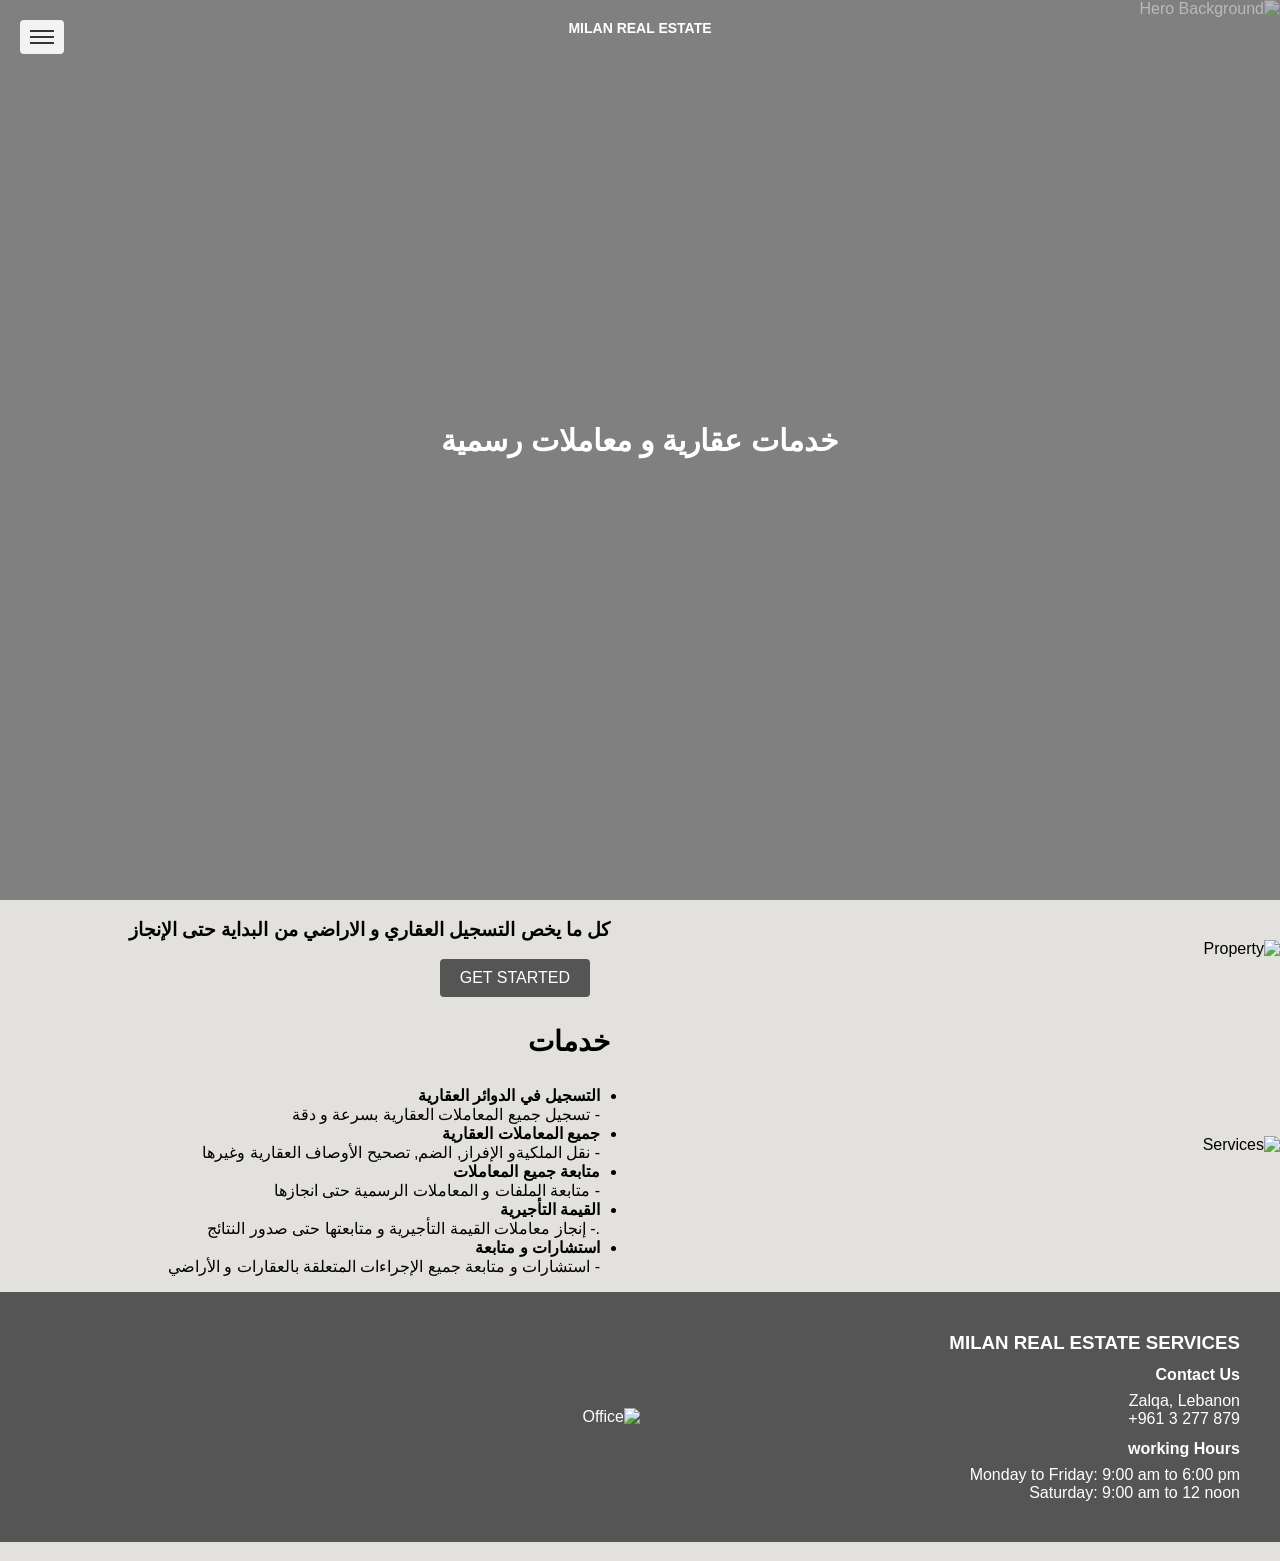
==== index.html @ 1b91b01b "Add files via upload" ====
<!DOCTYPE html>
<html lang="ar" dir="rtl">
<head>
    <link rel="stylesheet" href="style.css">
    <title>Milan Real Estate Services</title>
</head>
<body>
    <!-- Section 1: Hero -->
    <header class="hero">
        <img src="house.jpg/1.jpg.jpg" alt="Hero Background" class="bg-img">
        <div class="hero-overlay">
            <h1>MILAN REAL ESTATE</h1>
            <h2>خدمات عقارية و معاملات رسمية</h2>
            <input type="checkbox" id="menu-toggle" class="menu-toggle">
            <label for="menu-toggle" class="hero-button" aria-label="Open menu">
                <span></span>
                <span></span>
                <span></span>
            </label>
            <nav class="hero-menu" aria-label="Main navigation">
                <a href="details.html">About Us</a>
                <a href="#services">Services</a>
                <a href="#contact">Contact Us</a>
            </nav>
        </div>
    </header>

    <!-- Section 2: Intro -->
    <section class="info-block">
        <img src="house.jpg/2.jpg.jpg" alt="Property">
        <div class="content">
            <h3>كل ما يخص التسجيل العقاري و الاراضي من البداية حتى الإنجاز</h3>
            <a href="form.html" class="get-started-button">GET STARTED</a>
        </div>
    </section>

    <!-- Section 3: Services -->
    <section class="services-block" id="services">
        <img src="house.jpg/3.jpg.jpg" alt="Services">
        <div class="list">
            <h3>خدمات</h3>
            <ul>
                <li><strong>التسجيل في الدوائر العقارية</strong></li>
          - تسجيل جميع المعاملات العقارية بسرعة و دقة
                <li><strong>جميع المعاملات العقارية</strong></li>
               - <stron>نقل الملكيةو الإفراز, الضم, تصحيح الأوصاف العقارية وغيرها
                <li><strong>متابعة جميع المعاملات</strong></li>
               - متابعة الملفات و المعاملات الرسمية حتى انجازها
                <li><strong>القيمة التأجيرية</strong></li>
           .- إنجاز معاملات القيمة التأجيرية و متابعتها حتى صدور النتائج
                <li><strong>استشارات و متابعة</strong></li>
               - استشارات و متابعة جميع الإجراءات المتعلقة بالعقارات و الأراضي
        </div>
    </section>

    <!-- Section 4: Contact -->
<footer class="contact-footer" id="contact">
    <div class="details">
        <h3>MILAN REAL ESTATE SERVICES</h3>
        <h4>Contact Us</h4>
        <p style="margin: 0;">Zalqa, Lebanon</p>
        <p class="phone-number" style="direction: ltr; unicode-bidi: bidi-override; display: inline-block; margin: 0 0 0 90px;">+961 3 277 879</p>
        
        <h4>working Hours</h4>
        <p>Monday to Friday: 9:00 am to 6:00 pm</p>
        <p>Saturday: 9:00 am to 12 noon</p>
    </div>
    <img src="house.jpg/5.jpg.jpg" alt="Office">
</footer>
</body>
</html>ٍ
---- style.css ----
html { scroll-behavior: smooth; }

body { margin: 0; font-family: sans-serif; background-color: #e3e1de; }

.hero, .info-block, .services-block, .contact-footer { display: flex; align-items: center; }

img { width: 50%; height: auto; } /* Ensures images take half the width */

.hero { flex-direction: column; height: 100vh; background: grey; color: white; position: relative; justify-content: center; overflow: hidden; }

.hero .bg-img {
    position: absolute;
    inset: 0;
    width: 100%;
    height: 100%;
    object-fit: cover;
    opacity: 0.45;
}

.hero-overlay {
    position: absolute;
    inset: 0;
    z-index: 1;
    display: flex;
    flex-direction: column;
    justify-content: center;
    align-items: center;
    text-align: center;
    color: white;
    padding: 20px;
}

.hero-overlay h1 {
    margin: 0 0 8px;
    font-size: 14px;
    position: absolute;
    top: 20px;
}

.hero-overlay h2 {
    margin: 0 0 20px;
    font-size: 30px;
    font-weight: bold;
}

.menu-toggle {
    display: none;
}

.hero-button {
    position: absolute;
    top: 20px;
    left: 20px;
    display: flex;
    flex-direction: column;
    gap: 4px;
    padding: 10px;
    background-color: rgba(255, 255, 255, 0.9);
    border-radius: 4px;
    text-decoration: none;
    z-index: 2;
    cursor: pointer;
}

.hero-button span {
    display: block;
    width: 24px;
    height: 2px;
    background-color: #333;
}

.hero-menu {
    position: absolute;
    top: 60px;
    left: 20px;
    display: none;
    flex-direction: column;
    gap: 10px;
    background: white;
    padding: 15px;
    border-radius: 6px;
    box-shadow: 0 4px 10px rgba(0, 0, 0, 0.2);
    z-index: 3;
}

.hero-menu a {
    color: #333;
    text-decoration: none;
    font-weight: bold;
}

.menu-toggle:checked + .hero-button + .hero-menu {
    display: flex;
}

.contact-footer { background: #555; color: white; justify-content: space-between; }

.page-header {
    background: #555;
    color: white;
    padding: 40px 20px;
    text-align: center;
}

.page-content {
    padding: 30px 20px;
    max-width: 900px;
    margin: 0 auto;
}

.info-card {
    background: white;
    padding: 20px;
    margin-bottom: 20px;
    border-radius: 8px;
    box-shadow: 0 2px 6px rgba(0, 0, 0, 0.1);
}

.info-card h2 {
    margin-top: 0;
}

.details { padding: 40px; }

.details p { margin: 0; }

.details .phone-number {
    margin-left: 90px;
}

.details h3, .details h4 { margin: 0 0 8px; }

.details h4 { margin-top: 12px; }

.details p:last-child { margin-bottom: 0; }

.info-block .content .get-started-button {
    display: inline-block;
    margin-left: -50px;
    position: relative;
    left: -50px;
    padding: 10px 20px;
    background-color: #555;
    color: white;
    text-decoration: none;
    border-radius: 4px;
}

.info-block .content h3 {
    margin-left: -30px;
    position: relative;
    left: -30px;
}

.services-block .list h3 {
    margin-left: -30px;
    position: relative;
    left: -30px;
    font-size: 28px;
}

.form-page {
    max-width: 600px;
    margin: 40px auto;
    padding: 20px;
    background: white;
    border-radius: 8px;
    box-shadow: 0 2px 8px rgba(0, 0, 0, 0.1);
}

.form-page form {
    display: flex;
    flex-direction: column;
    gap: 12px;
    align-items: flex-start;
}

.form-page input {
    width: 100%;
    padding: 10px;
    border: 1px solid #ccc;
    border-radius: 4px;
    box-sizing: border-box;
    text-align: left;
}

.form-page button {
    padding: 10px 16px;
    background: #555;
    color: white;
    border: none;
    border-radius: 4px;
    cursor: pointer;
}

.submissions {
    margin-top: 20px;
    padding: 20px;
    background: #f7f7f7;
    border-radius: 8px;
}

.submission-item {
    padding: 10px 0;
    border-bottom: 1px solid #ddd;
}
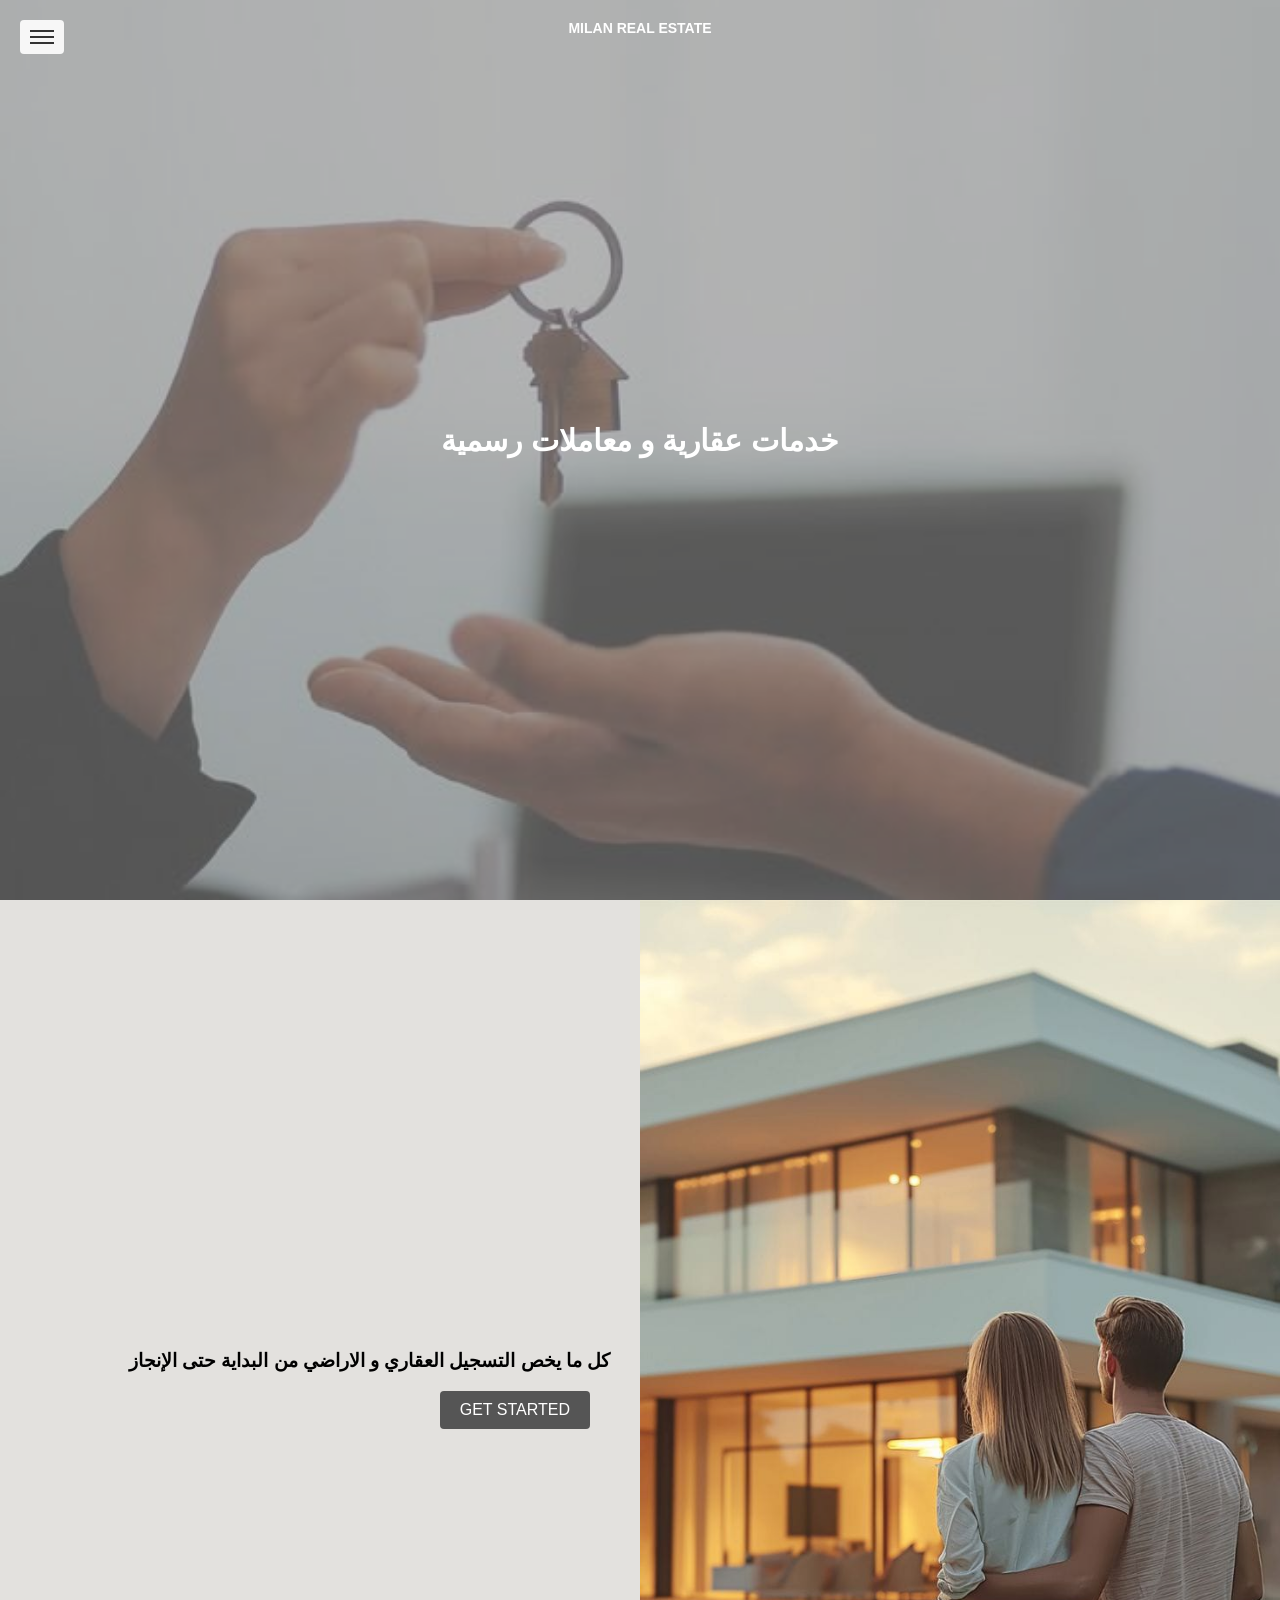
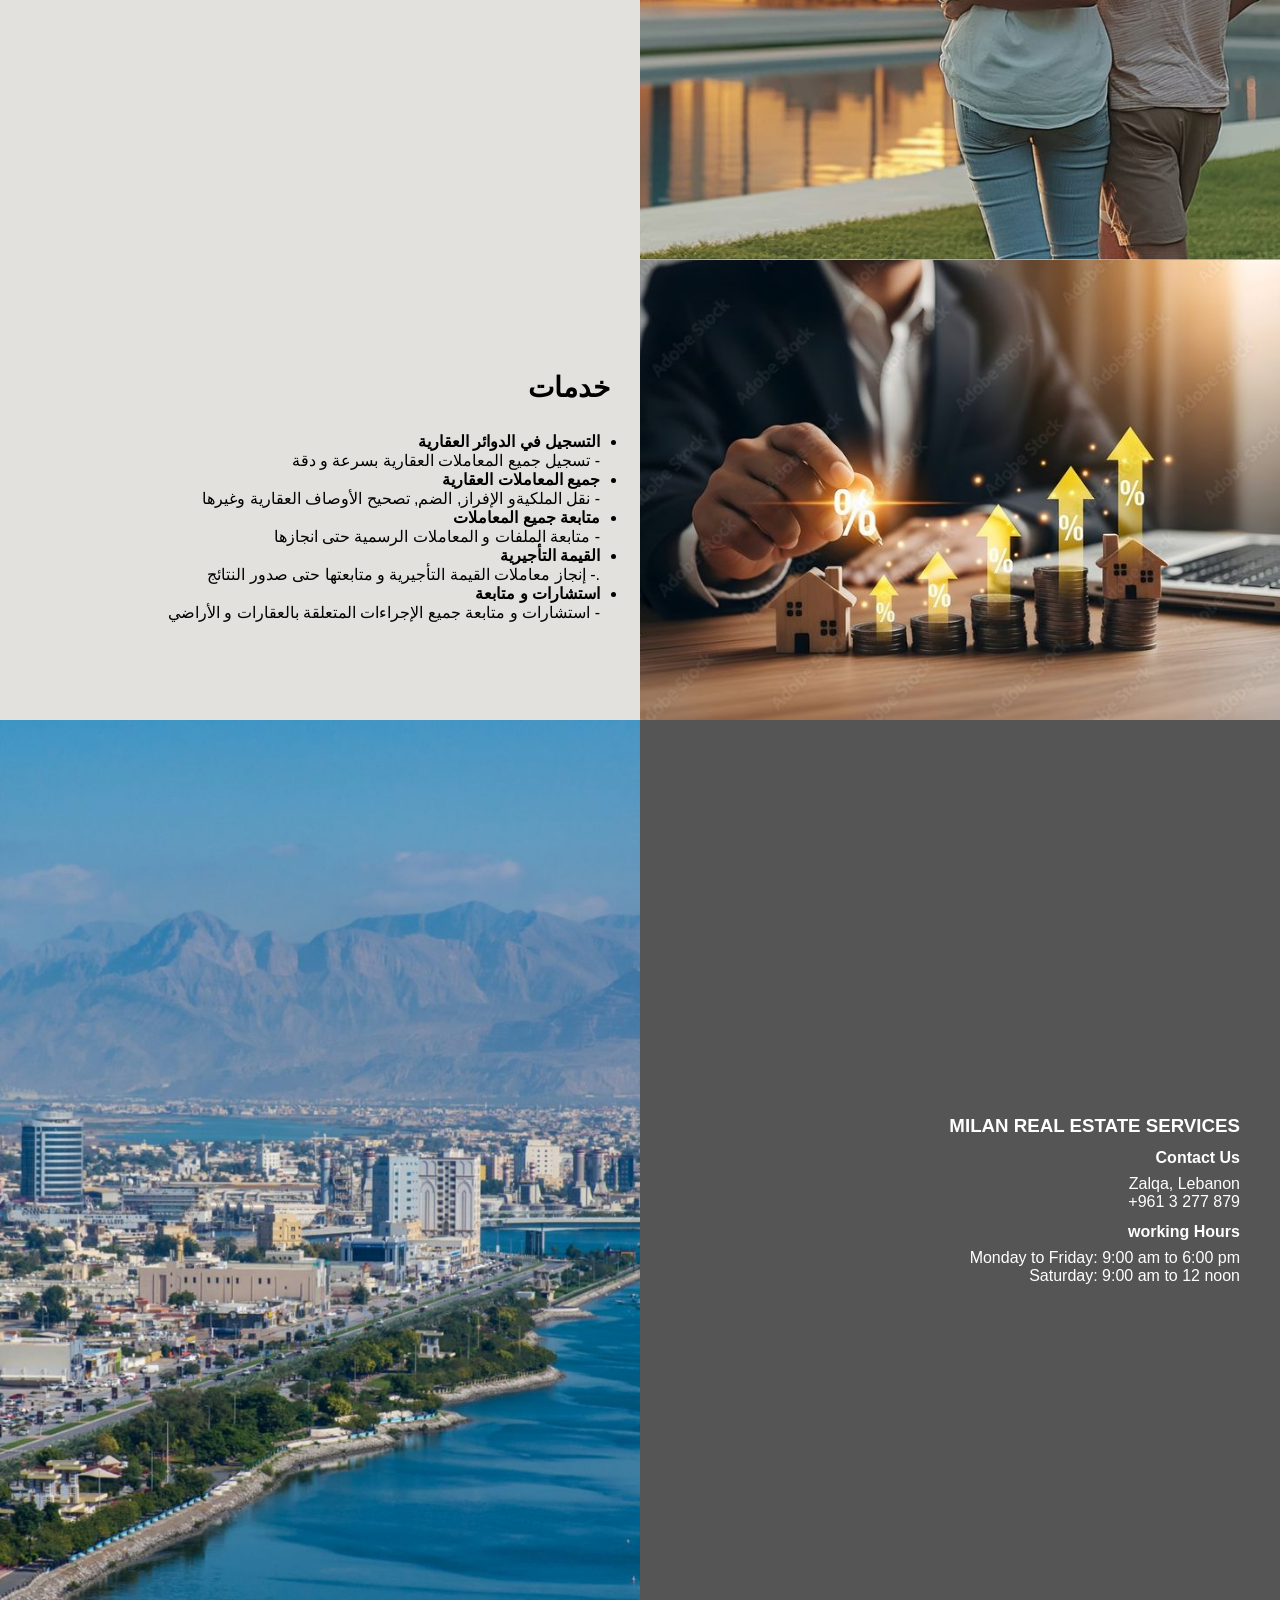
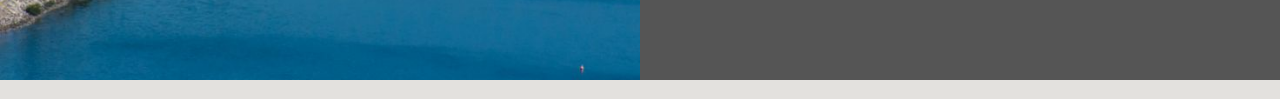
==== commit 17f224e9: "Add files via upload" ====
--- a/index.html
+++ b/index.html
@@ -7,7 +7,7 @@
 <body>
     <!-- Section 1: Hero -->
     <header class="hero">
-        <img src="house.jpg/1.jpg.jpg" alt="Hero Background" class="bg-img">
+        <img src="./house.jpg/1.jpg.jpg" alt="Hero Background" class="bg-img">
         <div class="hero-overlay">
             <h1>MILAN REAL ESTATE</h1>
             <h2>خدمات عقارية و معاملات رسمية</h2>
@@ -27,7 +27,7 @@
 
     <!-- Section 2: Intro -->
     <section class="info-block">
-        <img src="house.jpg/2.jpg.jpg" alt="Property">
+        <img src="./house.jpg/2.jpg.jpg" alt="Property">
         <div class="content">
             <h3>كل ما يخص التسجيل العقاري و الاراضي من البداية حتى الإنجاز</h3>
             <a href="form.html" class="get-started-button">GET STARTED</a>
@@ -36,7 +36,7 @@
 
     <!-- Section 3: Services -->
     <section class="services-block" id="services">
-        <img src="house.jpg/3.jpg.jpg" alt="Services">
+        <img src="./house.jpg/3.jpg.jpg" alt="Services">
         <div class="list">
             <h3>خدمات</h3>
             <ul>
@@ -65,7 +65,7 @@
         <p>Monday to Friday: 9:00 am to 6:00 pm</p>
         <p>Saturday: 9:00 am to 12 noon</p>
     </div>
-    <img src="house.jpg/5.jpg.jpg" alt="Office">
+    <img src="./house.jpg/5.jpg.jpg" alt="Office">
 </footer>
 </body>
 </html>ٍ
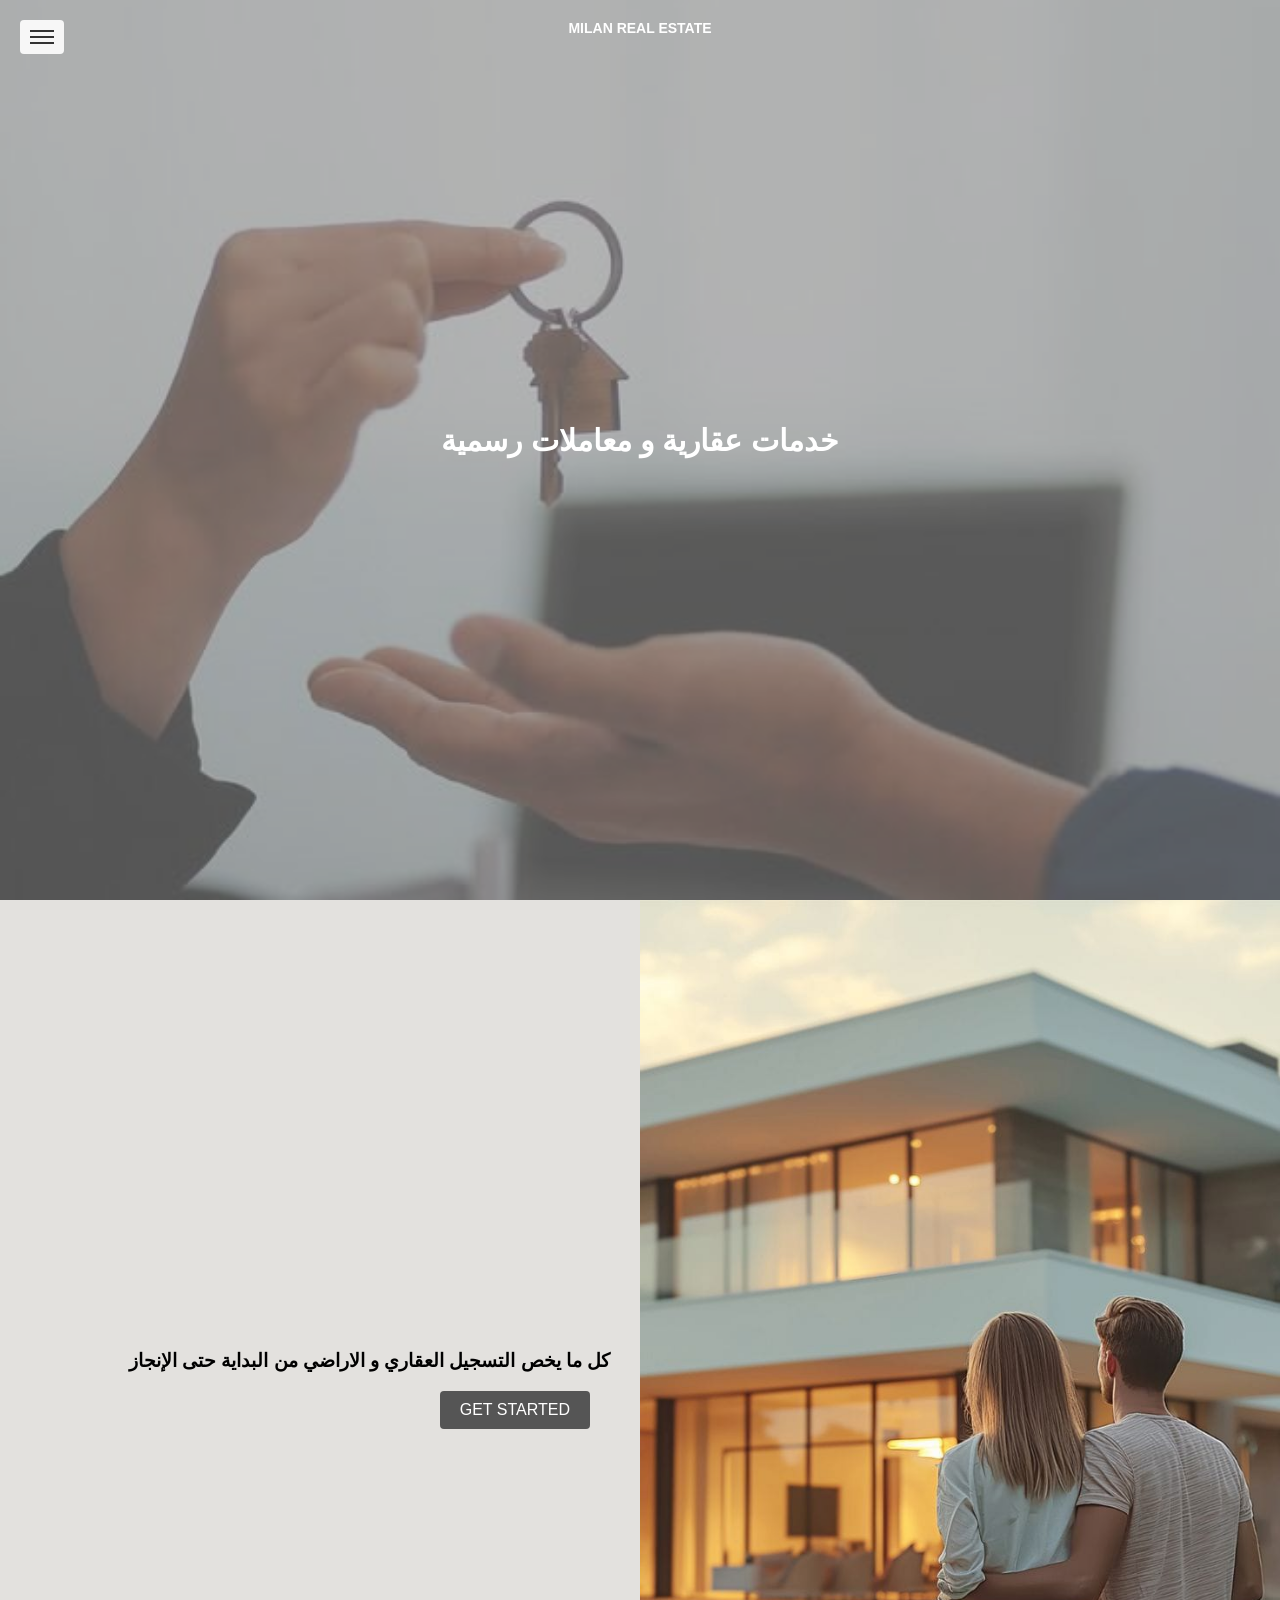
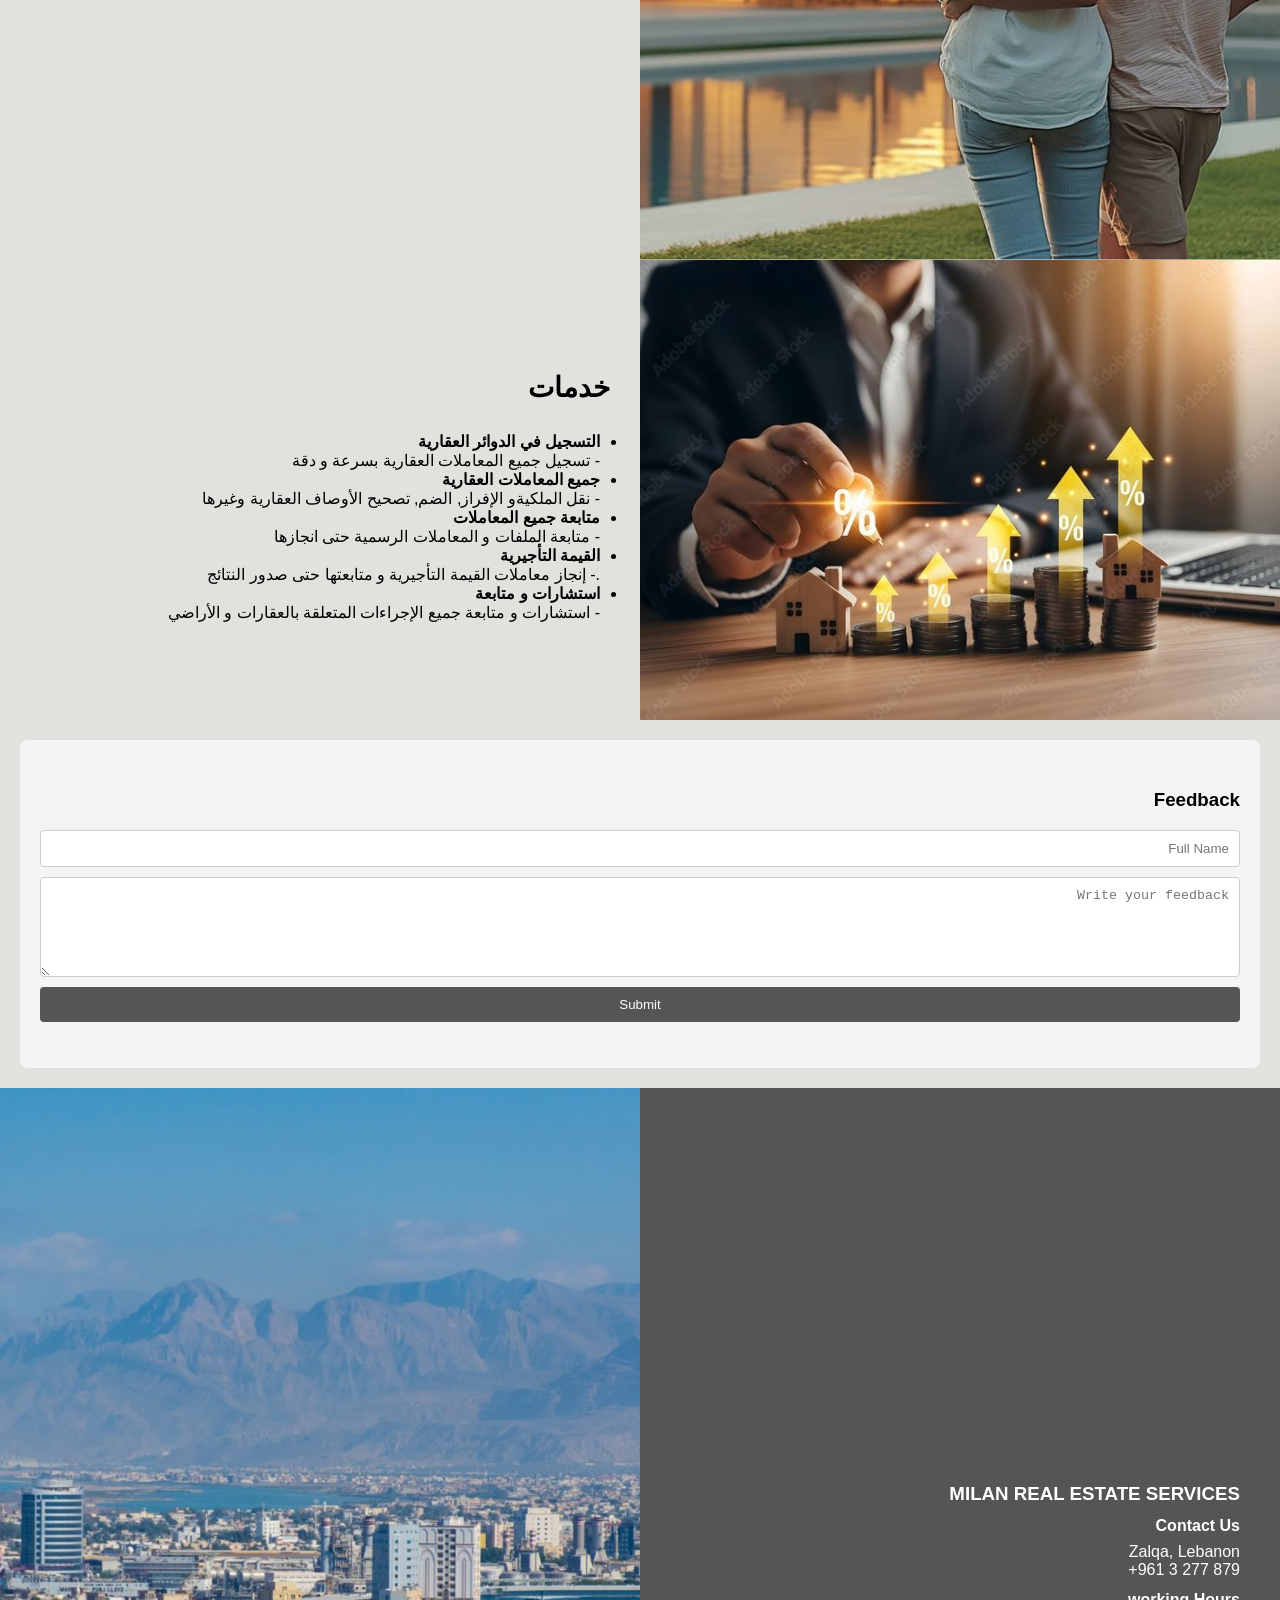
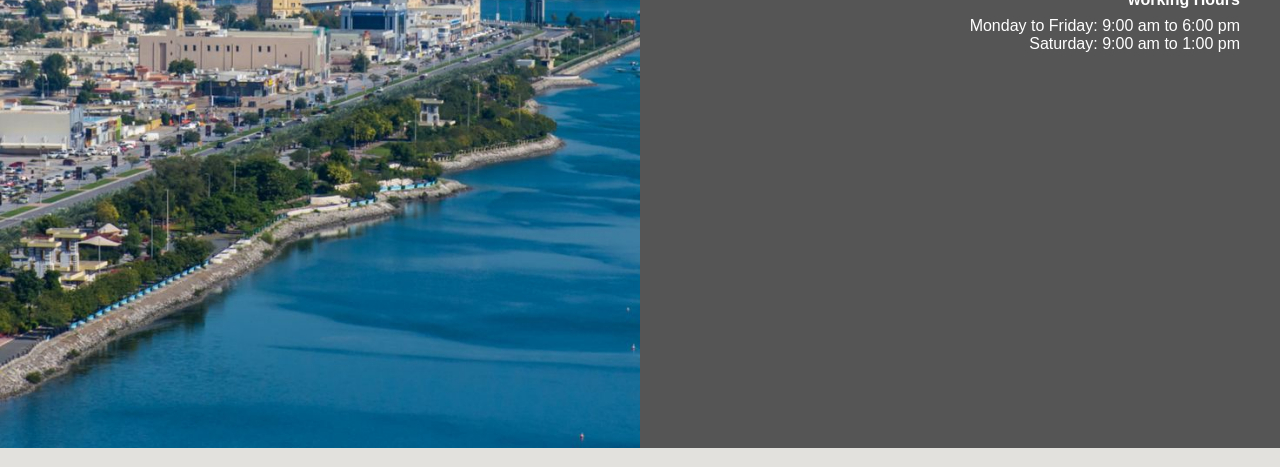
==== commit 1fc9e481: "Add files via upload" ====
--- a/index.html
+++ b/index.html
@@ -53,7 +53,20 @@
         </div>
     </section>
 
-    <!-- Section 4: Contact -->
+    <!-- Section 4: Feedback -->
+    <section class="feedback-section" id="feedback">
+        <h3>Feedback</h3>
+        <form id="feedback-form">
+            <input type="text" id="feedback-name" placeholder="Full Name" required>
+            <textarea id="feedback-text" placeholder="Write your feedback" required></textarea>
+            <button type="submit">Submit</button>
+        </form>
+        <div class="feedback-list">
+            <ul id="feedback-names"></ul>
+        </div>
+    </section>
+
+    <!-- Section 5: Contact -->
 <footer class="contact-footer" id="contact">
     <div class="details">
         <h3>MILAN REAL ESTATE SERVICES</h3>
@@ -63,9 +76,33 @@
         
         <h4>working Hours</h4>
         <p>Monday to Friday: 9:00 am to 6:00 pm</p>
-        <p>Saturday: 9:00 am to 12 noon</p>
+        <p>Saturday: 9:00 am to 1:00 pm</p>
     </div>
     <img src="./house.jpg/5.jpg.jpg" alt="Office">
 </footer>
+<script>
+    const feedbackForm = document.getElementById('feedback-form');
+    const feedbackNames = document.getElementById('feedback-names');
+
+    function loadFeedbackNames() {
+        const feedbacks = JSON.parse(localStorage.getItem('feedbackNames') || '[]');
+        feedbackNames.innerHTML = feedbacks.map(item => `<li><strong>${item.name}</strong><br>${item.feedback}</li>`).join('');
+    }
+
+    feedbackForm.addEventListener('submit', function (e) {
+        e.preventDefault();
+        const name = document.getElementById('feedback-name').value.trim();
+        const feedback = document.getElementById('feedback-text').value.trim();
+        if (!name || !feedback) return;
+
+        const feedbacks = JSON.parse(localStorage.getItem('feedbackNames') || '[]');
+        feedbacks.push({ name, feedback });
+        localStorage.setItem('feedbackNames', JSON.stringify(feedbacks));
+        feedbackForm.reset();
+        loadFeedbackNames();
+    });
+
+    loadFeedbackNames();
+</script>
 </body>
 </html>ٍ
--- a/style.css
+++ b/style.css
@@ -161,11 +161,12 @@
 
 .form-page {
     max-width: 600px;
-    margin: 40px auto;
+    margin: 40px 20px;
     padding: 20px;
     background: white;
     border-radius: 8px;
     box-shadow: 0 2px 8px rgba(0, 0, 0, 0.1);
+    text-align: left;
 }
 
 .form-page form {
@@ -204,3 +205,44 @@
     padding: 10px 0;
     border-bottom: 1px solid #ddd;
 }
+
+.feedback-section {
+    padding: 30px 20px;
+    background: #f4f4f4;
+    margin: 20px;
+    border-radius: 8px;
+}
+
+.feedback-section form {
+    display: flex;
+    flex-direction: column;
+    gap: 10px;
+    margin-bottom: 15px;
+}
+
+.feedback-section input,
+.feedback-section textarea {
+    padding: 10px;
+    border: 1px solid #ccc;
+    border-radius: 4px;
+    width: 100%;
+    box-sizing: border-box;
+}
+
+.feedback-section textarea {
+    min-height: 100px;
+    resize: vertical;
+}
+
+.feedback-section button {
+    padding: 10px 16px;
+    background: #555;
+    color: white;
+    border: none;
+    border-radius: 4px;
+    cursor: pointer;
+}
+
+.feedback-list ul {
+    padding-left: 20px;
+}
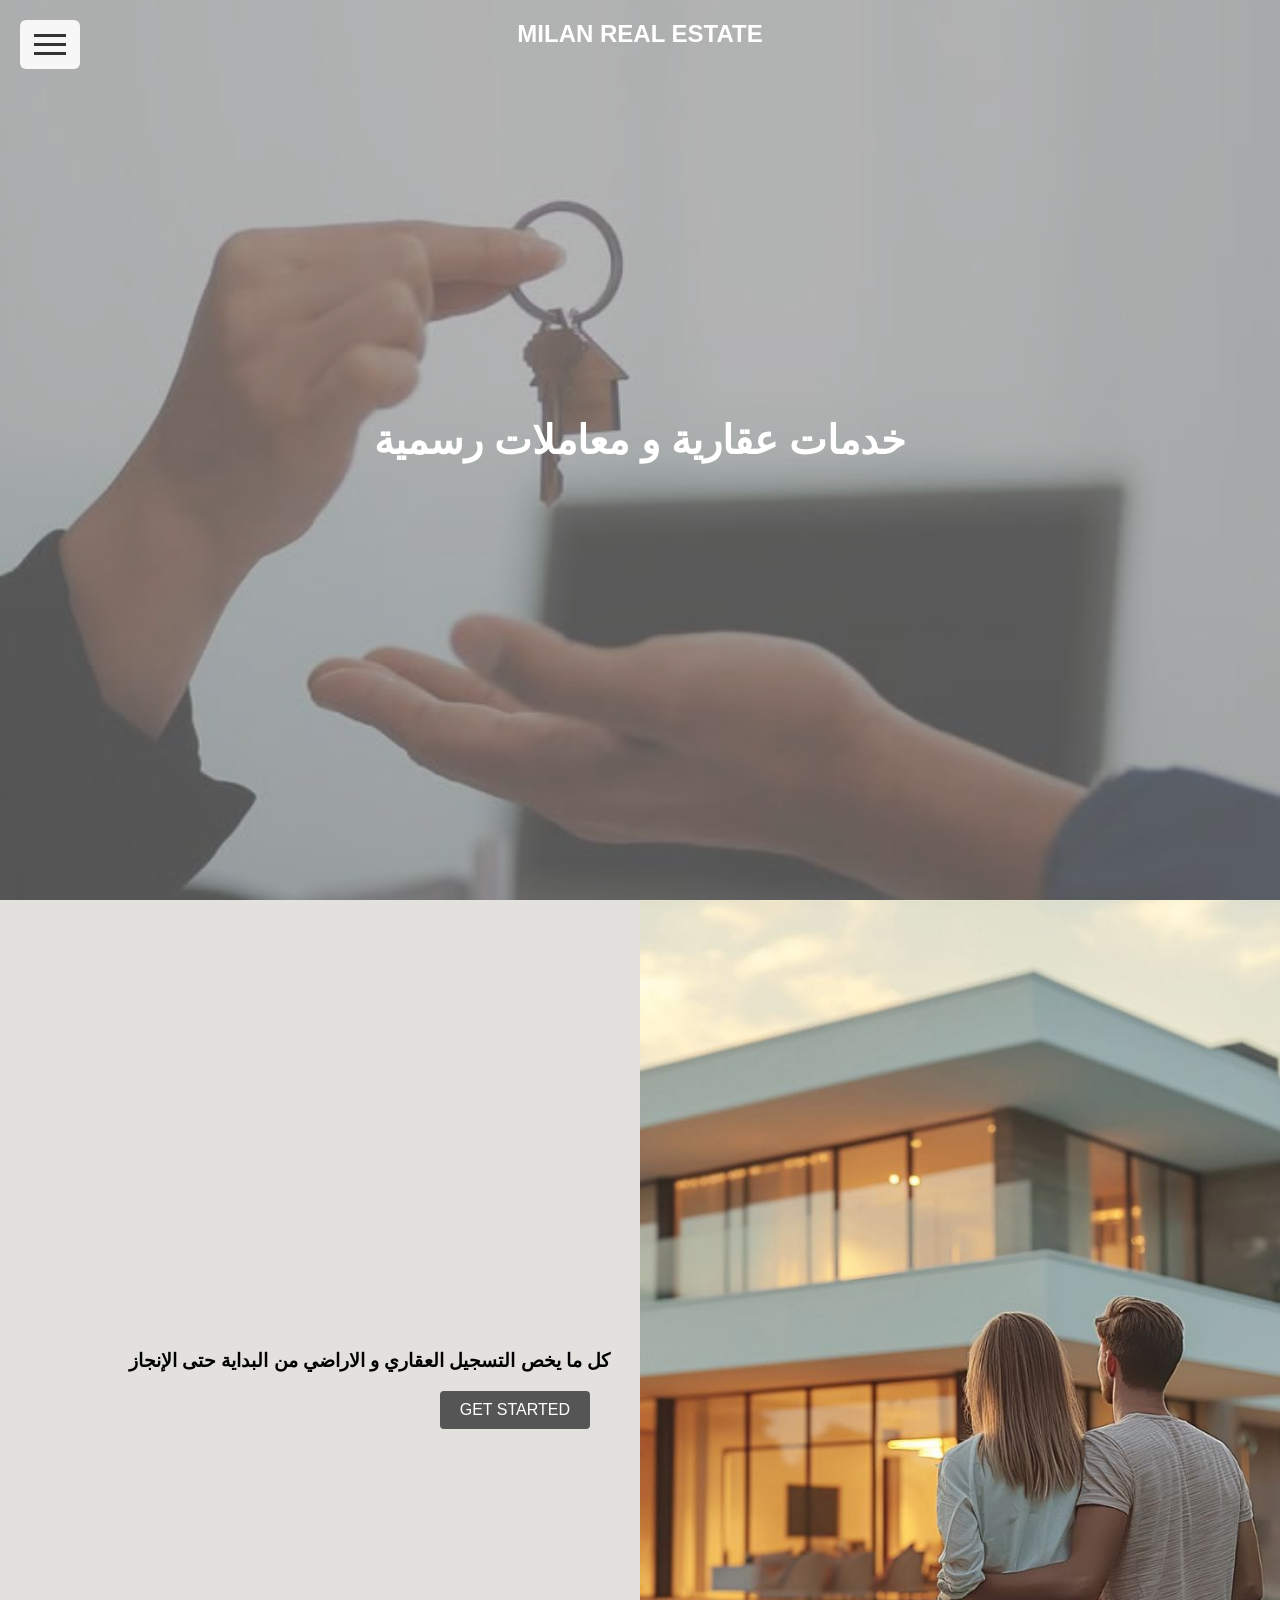
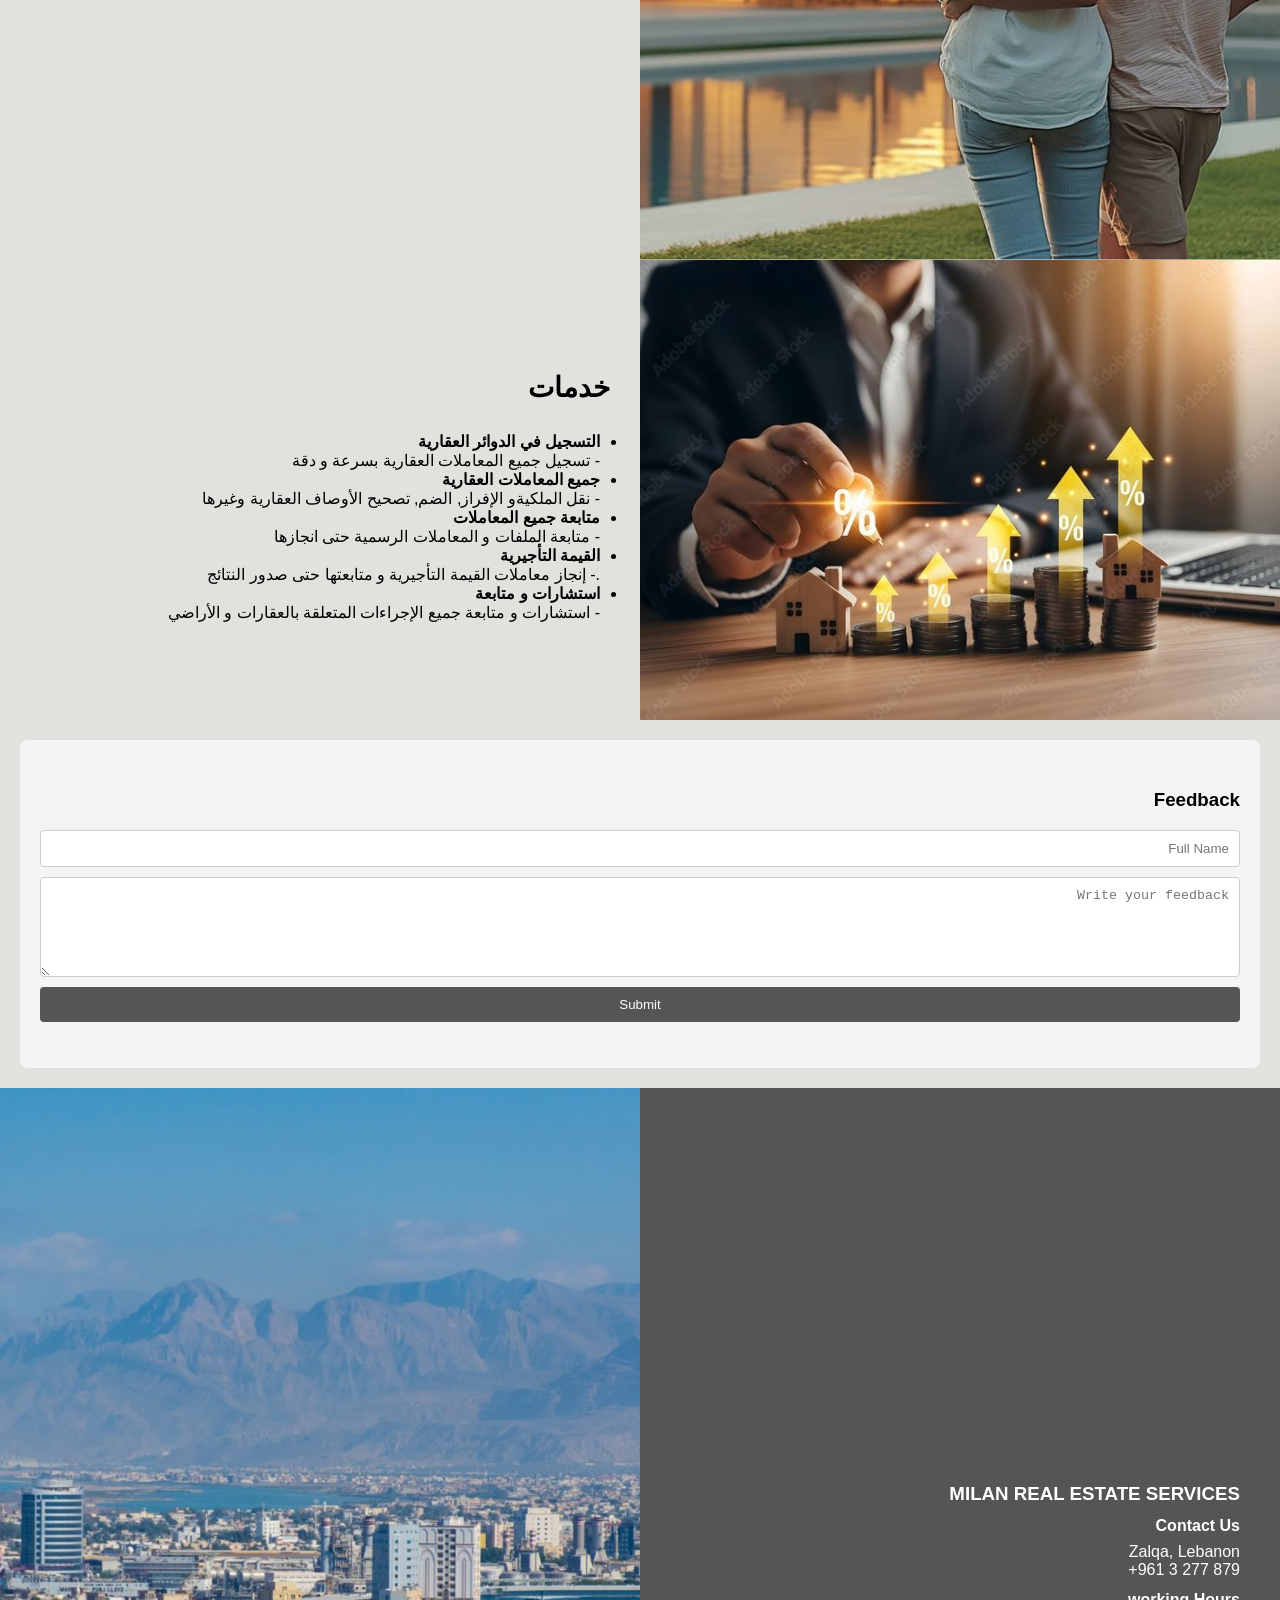
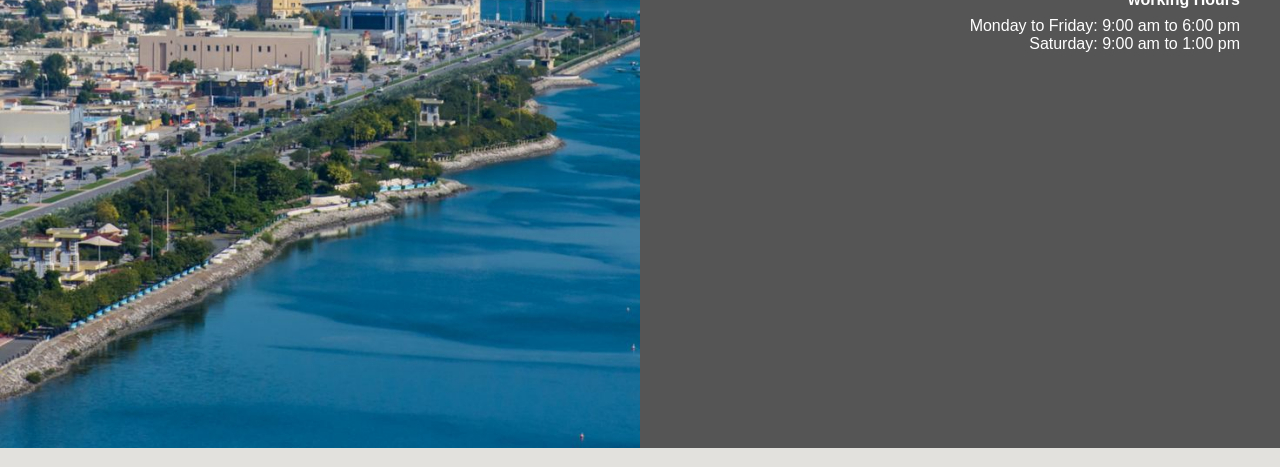
==== commit 14089b23: "Add files via upload" ====
--- a/index.html
+++ b/index.html
@@ -1,6 +1,8 @@
 <!DOCTYPE html>
 <html lang="ar" dir="rtl">
 <head>
+    <meta charset="UTF-8">
+    <meta name="viewport" content="width=device-width, initial-scale=1.0, maximum-scale=1.0, user-scalable=no">
     <link rel="stylesheet" href="style.css">
     <title>Milan Real Estate Services</title>
 </head>
--- a/style.css
+++ b/style.css
@@ -1,6 +1,6 @@
 html { scroll-behavior: smooth; }
 
-body { margin: 0; font-family: sans-serif; background-color: #e3e1de; }
+body { margin: 0; font-family: sans-serif; background-color: #e3e1de; width: 100%; overflow-x: hidden; }
 
 .hero, .info-block, .services-block, .contact-footer { display: flex; align-items: center; }
 
@@ -32,14 +32,14 @@
 
 .hero-overlay h1 {
     margin: 0 0 8px;
-    font-size: 14px;
+    font-size: 24px;
     position: absolute;
     top: 20px;
 }
 
 .hero-overlay h2 {
     margin: 0 0 20px;
-    font-size: 30px;
+    font-size: 40px;
     font-weight: bold;
 }
 
@@ -53,10 +53,10 @@
     left: 20px;
     display: flex;
     flex-direction: column;
-    gap: 4px;
-    padding: 10px;
+    gap: 6px;
+    padding: 14px;
     background-color: rgba(255, 255, 255, 0.9);
-    border-radius: 4px;
+    border-radius: 6px;
     text-decoration: none;
     z-index: 2;
     cursor: pointer;
@@ -64,8 +64,8 @@
 
 .hero-button span {
     display: block;
-    width: 24px;
-    height: 2px;
+    width: 32px;
+    height: 3px;
     background-color: #333;
 }
 
@@ -246,3 +246,82 @@
 .feedback-list ul {
     padding-left: 20px;
 }
+
+@media (max-width: 768px) {
+    body {
+        font-size: 16px;
+    }
+
+    .hero {
+        height: auto;
+        min-height: 100vh;
+        padding: 20px 0;
+    }
+
+    .hero-overlay {
+        position: relative;
+        min-height: 100vh;
+        justify-content: center;
+    }
+
+    .hero-overlay h1 {
+        position: static;
+        font-size: 20px;
+        margin-bottom: 12px;
+    }
+
+    .hero-overlay h2 {
+        font-size: 24px;
+        line-height: 1.3;
+    }
+
+    .hero-button {
+        top: 16px;
+        left: 16px;
+        padding: 12px;
+    }
+
+    .hero-button span {
+        width: 28px;
+        height: 3px;
+    }
+
+    .info-block, .services-block, .contact-footer {
+        flex-direction: column;
+        align-items: stretch;
+        padding: 20px;
+    }
+
+    .info-block img, .services-block img, .contact-footer img {
+        width: 100%;
+        margin-bottom: 15px;
+    }
+
+    .info-block .content .get-started-button,
+    .info-block .content h3 {
+        margin-left: 0;
+        left: 0;
+    }
+
+    .services-block .list h3 {
+        margin-left: 0;
+        left: 0;
+    }
+
+    .details {
+        padding: 0;
+    }
+
+    .details .phone-number {
+        margin-left: 0;
+    }
+
+    .feedback-section {
+        margin: 10px;
+        padding: 20px 15px;
+    }
+
+    .form-page {
+        margin: 20px 10px;
+    }
+}
